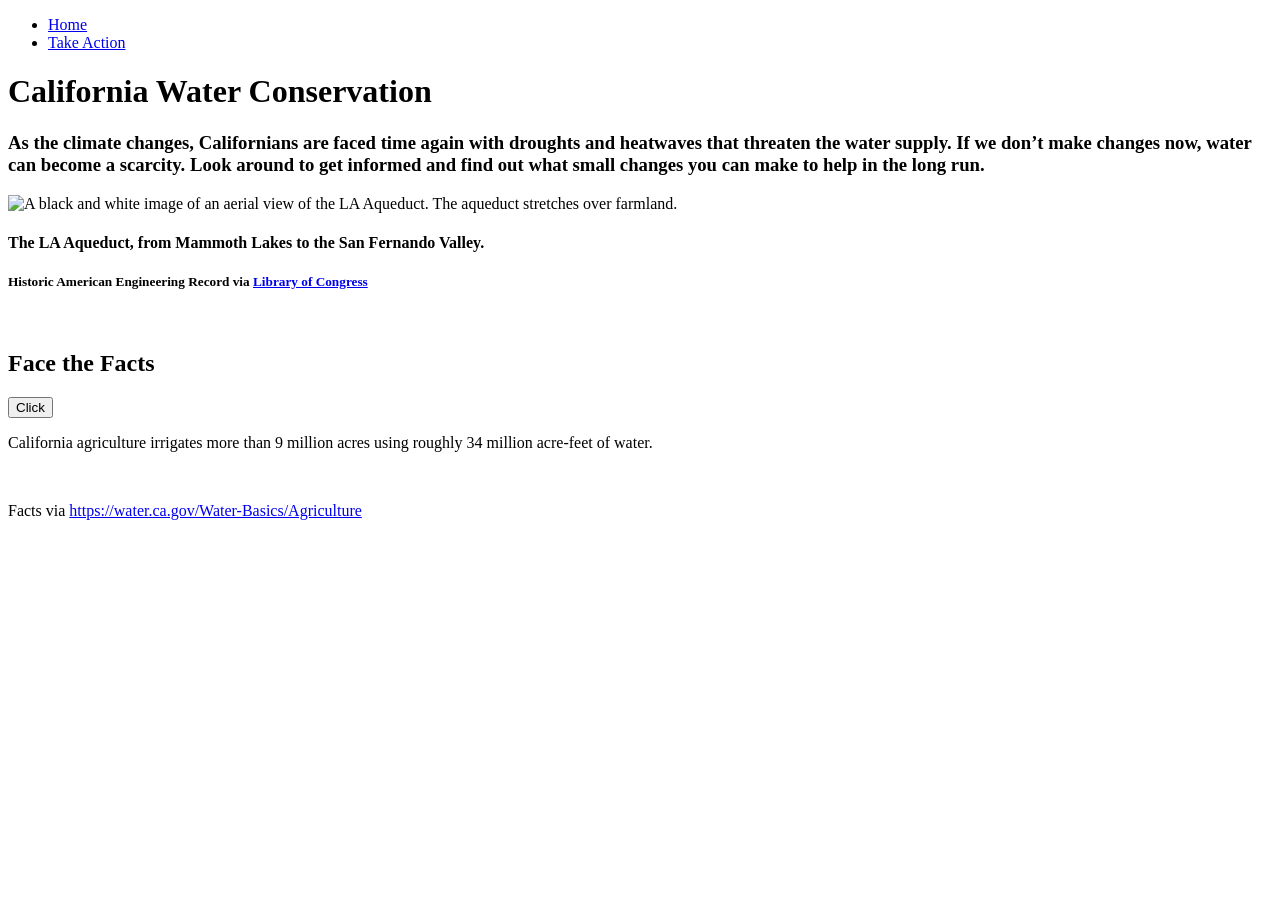
==== index.html @ 3d619c16 "Create index.html" ====
<!DOCTYPE html>
<html>
  <head>
    
    <title>Kaya Moss</title>
    <meta charset="utf-8" />
	  <meta http-equiv="X-UA-Compatible" content="IE=edge" />
	  <meta name="viewport" content="width=device-width, initial-scale=1" />

	  <!-- link the webpage's stylesheet -->
	  <link rel="stylesheet" href="/style.css" />

	  <!-- link the webpage's JavaScript file -->
	  <script src="/script.js" defer></script>

  </head>

  <header>
    <nav>
      <ul> 
        <li> <a href= "index.html">Home </a> </li>
        <li> <a href= "takeAction.html">Take Action </a> </li>
      </ul>
    </nav>

  </header>
  
  <body>
    
    <!-- heading -->
    <h1>California Water Conservation</h1>
    <h3 id = "info"> As the climate changes, Californians are faced time again with droughts and heatwaves that threaten the water supply. If we don’t make changes now, water can become a scarcity. Look around to get informed and find out what small changes you can make to help in the long run. </h3>

    <div class="mainImage">
    <img id="aqueduct" src="assets/la-aqueduct.jpg" alt= "A black and white image of an aerial view of the LA Aqueduct. The aqueduct stretches over farmland.">
    <h4 id="aqCaption"> The LA Aqueduct, from Mammoth Lakes to the San Fernando Valley. </h4>
    <h5> Historic American Engineering Record via 
      <a href= "https://www.loc.gov/resource/hhh.ca3095.photos/?sp=84" >Library of Congress</a> </h5>
    </div>
    <br>

    <!-- fact generator -->
    <div id="factGen">
   <h2 id="factTitle">Face the Facts</h2>
    <button id = "factButton"> Click </button>
    <br>
    <p id ="fact">California agriculture irrigates more than 9 million acres using roughly 34 million acre-feet of water.</p>
   </div>
   <br>
   <p> Facts via <a href= "https://water.ca.gov/Water-Basics/Agriculture"> https://water.ca.gov/Water-Basics/Agriculture </a></p>

  </body>
</html>
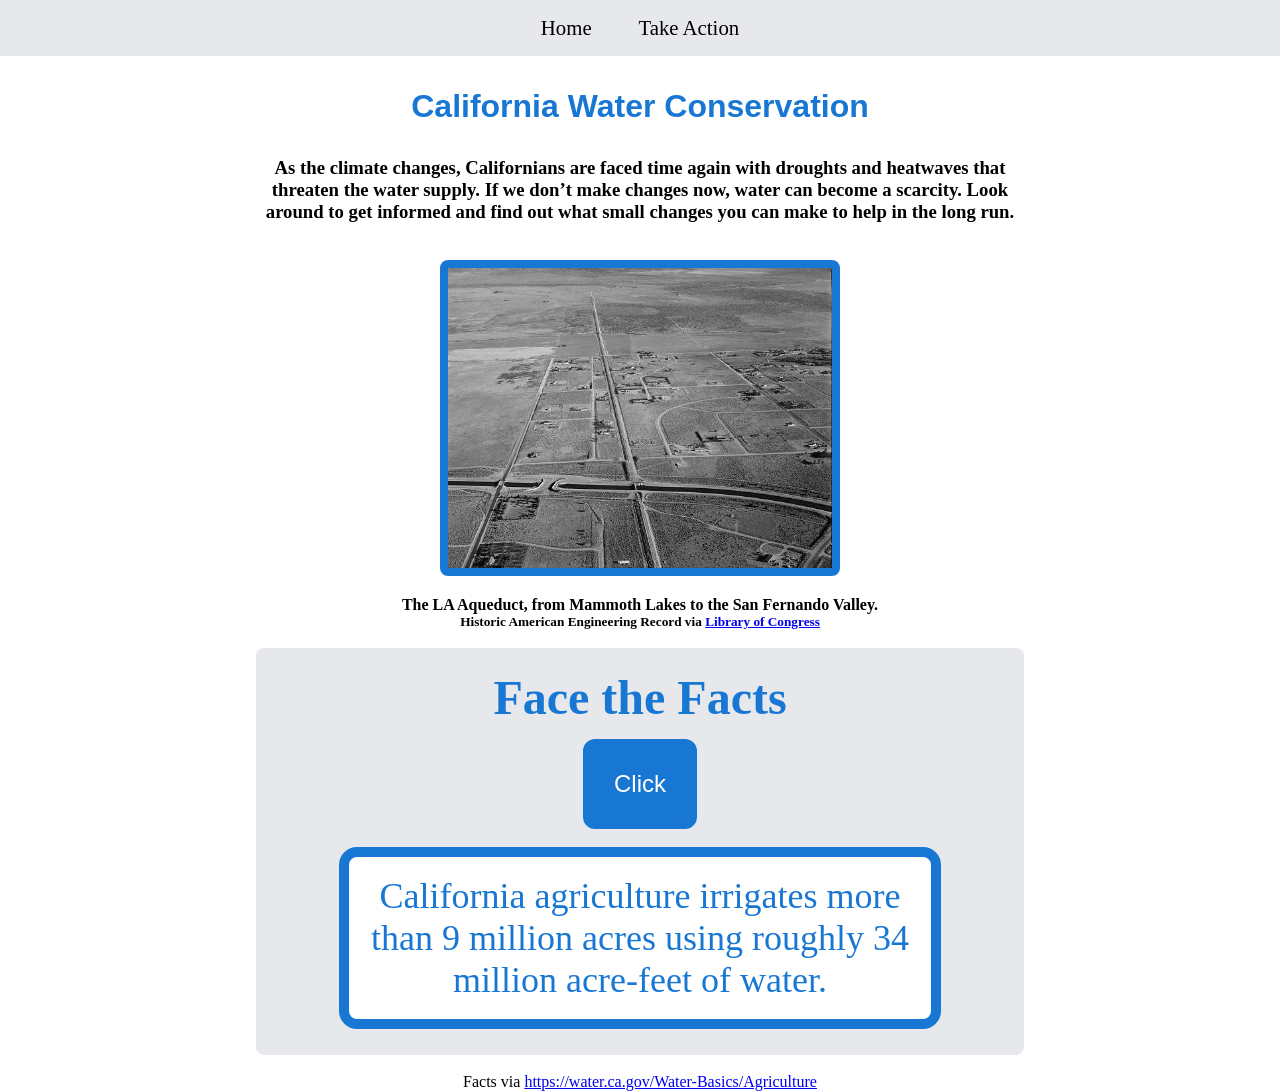
==== commit f7f0e175: "Update index.html" ====
--- a/index.html
+++ b/index.html
@@ -2,7 +2,7 @@
 <html>
   <head>
     
-    <title>Kaya Moss</title>
+    <title>CA Water Conservation</title>
     <meta charset="utf-8" />
 	  <meta http-equiv="X-UA-Compatible" content="IE=edge" />
 	  <meta name="viewport" content="width=device-width, initial-scale=1" />
--- a/style.css
+++ b/style.css
@@ -0,0 +1,132 @@
+/* STYLE SECTIONING TAGS */
+* { /* Reset the space of the webpage */
+   margin: 0px;
+   padding: 0px;
+}
+
+body {
+ background-color:white;
+ font-family:Geneva;
+ text-align:center;
+}
+
+/* STYLE TEXT */
+
+h1 {
+  color:#1977D4;
+  font-family: Verdana, Geneva, sans-serif;
+  padding:1em;
+}
+
+#info{
+  padding-bottom:2em;
+  margin-left:20%;
+  margin-right:20%;
+}
+
+#subtitle{
+  padding-bottom:2em;
+  margin-left:20%;
+  margin-right:20%;
+}
+
+#factTitle{
+  margin:.3em;
+  color:#1977D4;
+  font-size:48px;
+  text-decoration:bold;
+}
+
+
+/* STYLE IMAGES */
+
+#aqueduct{
+  max-width: 30%;
+  border-radius:.5em;
+  border: .5em solid #1977D4;
+  margin-bottom:1em;
+}
+
+.captionedImg {
+  display:block;
+  float:left;
+  text-align:center;
+  max-width: 25%;
+  margin: .5em;
+  padding: .5em;
+  margin-left:3%;
+  margin-right:3%;
+  border-radius:.5em;
+  border: .5em solid #1977D4;
+}
+
+.actionImg{
+  max-width:100%;
+  text-align:center;
+  border-radius: .5em;
+}
+/* STYLE NAV BAR */
+   ul {
+  list-style-type:none;
+  background-color:#e6e8eb;
+  overflow:hidden;
+  padding:1em;
+  text-align:center;
+ }
+
+ li {
+   display: inline;
+ }
+
+ li a{
+   text-decoration: none;
+   color:#000000;
+   font-size:1.3em;
+   padding:1em;
+ }
+
+ li a:hover {
+   background-color: lightsteelblue;
+ }
+  
+
+/* STYLE BUTTONS */
+
+#factButton{
+  background-color:#1977D4;
+  color:white;
+  padding:1em;
+  border:.3em#1977D4 solid;
+  font-size:24px;
+  border-radius:.5em;
+}
+
+/* ADD MORE! */
+
+
+
+#sourceText{
+  padding: 20em;
+}
+
+#fact{
+  background-color:white;
+  font-size: 36px;
+  color:#1977D4;
+  margin-left:10%;
+  margin-right:10%;
+  border-radius:.5em;
+  border:.3em solid #1977D4;
+  padding:.5em;
+  margin-top:.5em;
+  margin-bottom:.5em;
+}
+
+
+#factGen{
+  border:.5em solid #e6e8eb;
+  margin-left:20%;
+  margin-right:20%;
+  background-color:#e6e8eb;
+  border-radius:.5em;
+}
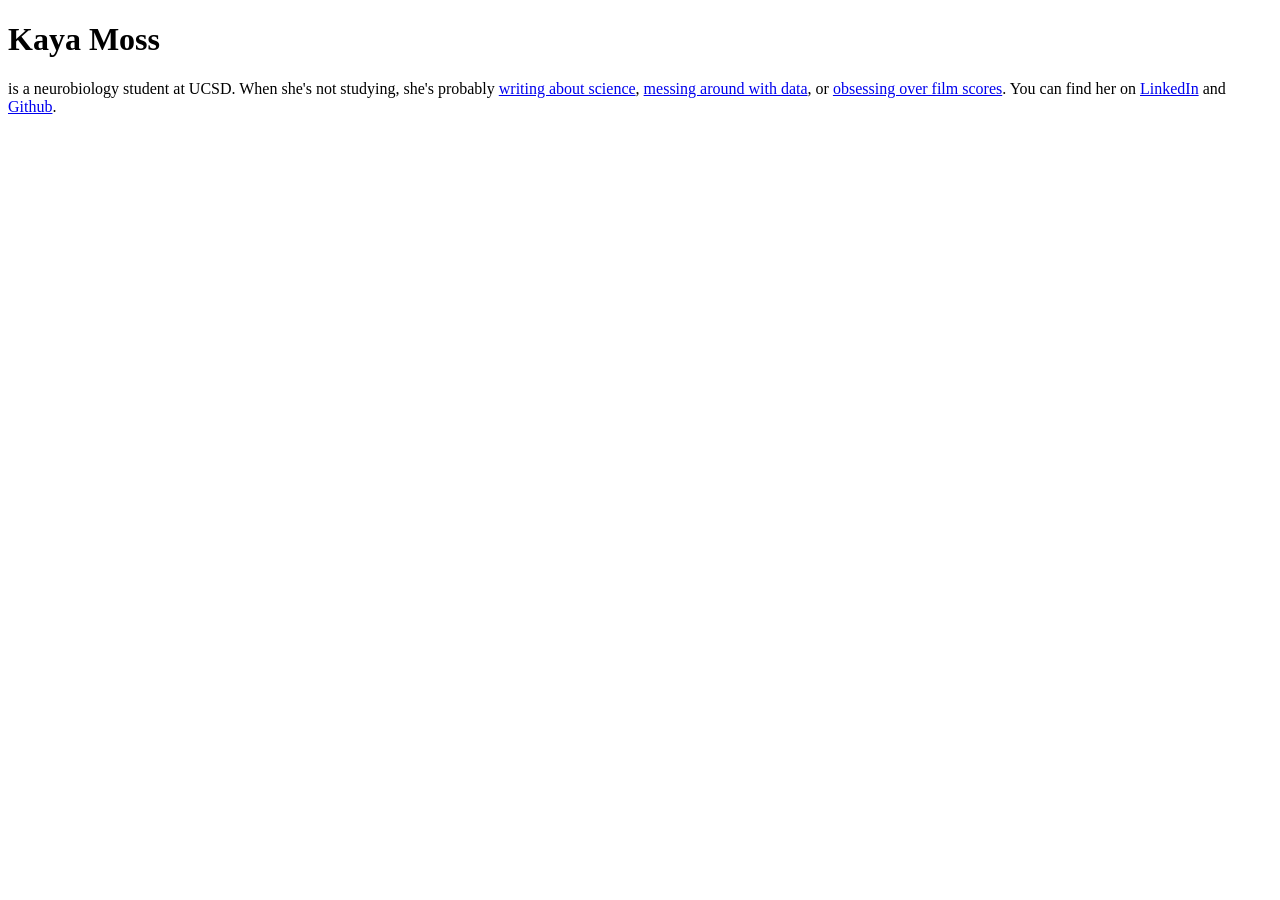
==== commit 3f75362d: "Create index.html" ====
--- a/index.html
+++ b/index.html
@@ -1,53 +1,21 @@
 <!DOCTYPE html>
-<html>
-  <head>
-    
-    <title>CA Water Conservation</title>
-    <meta charset="utf-8" />
-	  <meta http-equiv="X-UA-Compatible" content="IE=edge" />
-	  <meta name="viewport" content="width=device-width, initial-scale=1" />
-
-	  <!-- link the webpage's stylesheet -->
-	  <link rel="stylesheet" href="/style.css" />
-
-	  <!-- link the webpage's JavaScript file -->
-	  <script src="/script.js" defer></script>
-
-  </head>
-
-  <header>
-    <nav>
-      <ul> 
-        <li> <a href= "index.html">Home </a> </li>
-        <li> <a href= "takeAction.html">Take Action </a> </li>
-      </ul>
-    </nav>
-
-  </header>
-  
-  <body>
-    
-    <!-- heading -->
-    <h1>California Water Conservation</h1>
-    <h3 id = "info"> As the climate changes, Californians are faced time again with droughts and heatwaves that threaten the water supply. If we don’t make changes now, water can become a scarcity. Look around to get informed and find out what small changes you can make to help in the long run. </h3>
-
-    <div class="mainImage">
-    <img id="aqueduct" src="assets/la-aqueduct.jpg" alt= "A black and white image of an aerial view of the LA Aqueduct. The aqueduct stretches over farmland.">
-    <h4 id="aqCaption"> The LA Aqueduct, from Mammoth Lakes to the San Fernando Valley. </h4>
-    <h5> Historic American Engineering Record via 
-      <a href= "https://www.loc.gov/resource/hhh.ca3095.photos/?sp=84" >Library of Congress</a> </h5>
-    </div>
-    <br>
-
-    <!-- fact generator -->
-    <div id="factGen">
-   <h2 id="factTitle">Face the Facts</h2>
-    <button id = "factButton"> Click </button>
-    <br>
-    <p id ="fact">California agriculture irrigates more than 9 million acres using roughly 34 million acre-feet of water.</p>
-   </div>
-   <br>
-   <p> Facts via <a href= "https://water.ca.gov/Water-Basics/Agriculture"> https://water.ca.gov/Water-Basics/Agriculture </a></p>
-
-  </body>
+<html lang="en">
+<head>
+    <meta charset="UTF-8">
+    <meta name="viewport" content="width=device-width, initial-scale=1.0">
+    <title>Kaya Moss</title>
+    <link rel="stylesheet" href = "styles.css">
+    <link rel="preconnect" href="https://fonts.googleapis.com">
+<link rel="preconnect" href="https://fonts.gstatic.com" crossorigin>
+<link href="https://fonts.googleapis.com/css2?family=Poppins:ital,wght@0,100;0,200;0,300;0,400;0,500;0,600;0,700;0,800;0,900;1,100;1,200;1,300;1,400;1,500;1,600;1,700;1,800;1,900&display=swap" rel="stylesheet">
+</head>
+<body>
+    <h1 class = "name">Kaya Moss</h1> is a neurobiology student at UCSD. 
+    When she's not studying, she's probably
+    <a href = "https://sqonline.ucsd.edu/2024/03/music-and-the-mind-how-taylor-swift-hijacked-our-brains/" target="_blank">
+    writing about science</a>, 
+    <a href = "https://kgmoss.github.io/concernedabouthobbits/" target="_blank">messing around with data</a>, 
+    or <a href = "https://www.youtube.com/@scoreytelling" target="_blank">obsessing over film scores</a>. 
+    You can find her on <a href = "https://www.linkedin.com/in/kaya-moss-070a7a285/" target="_blank">LinkedIn</a> and <a href = "https://github.com/KGMoss" target = "_blank">Github</a>.
+</body>
 </html>
